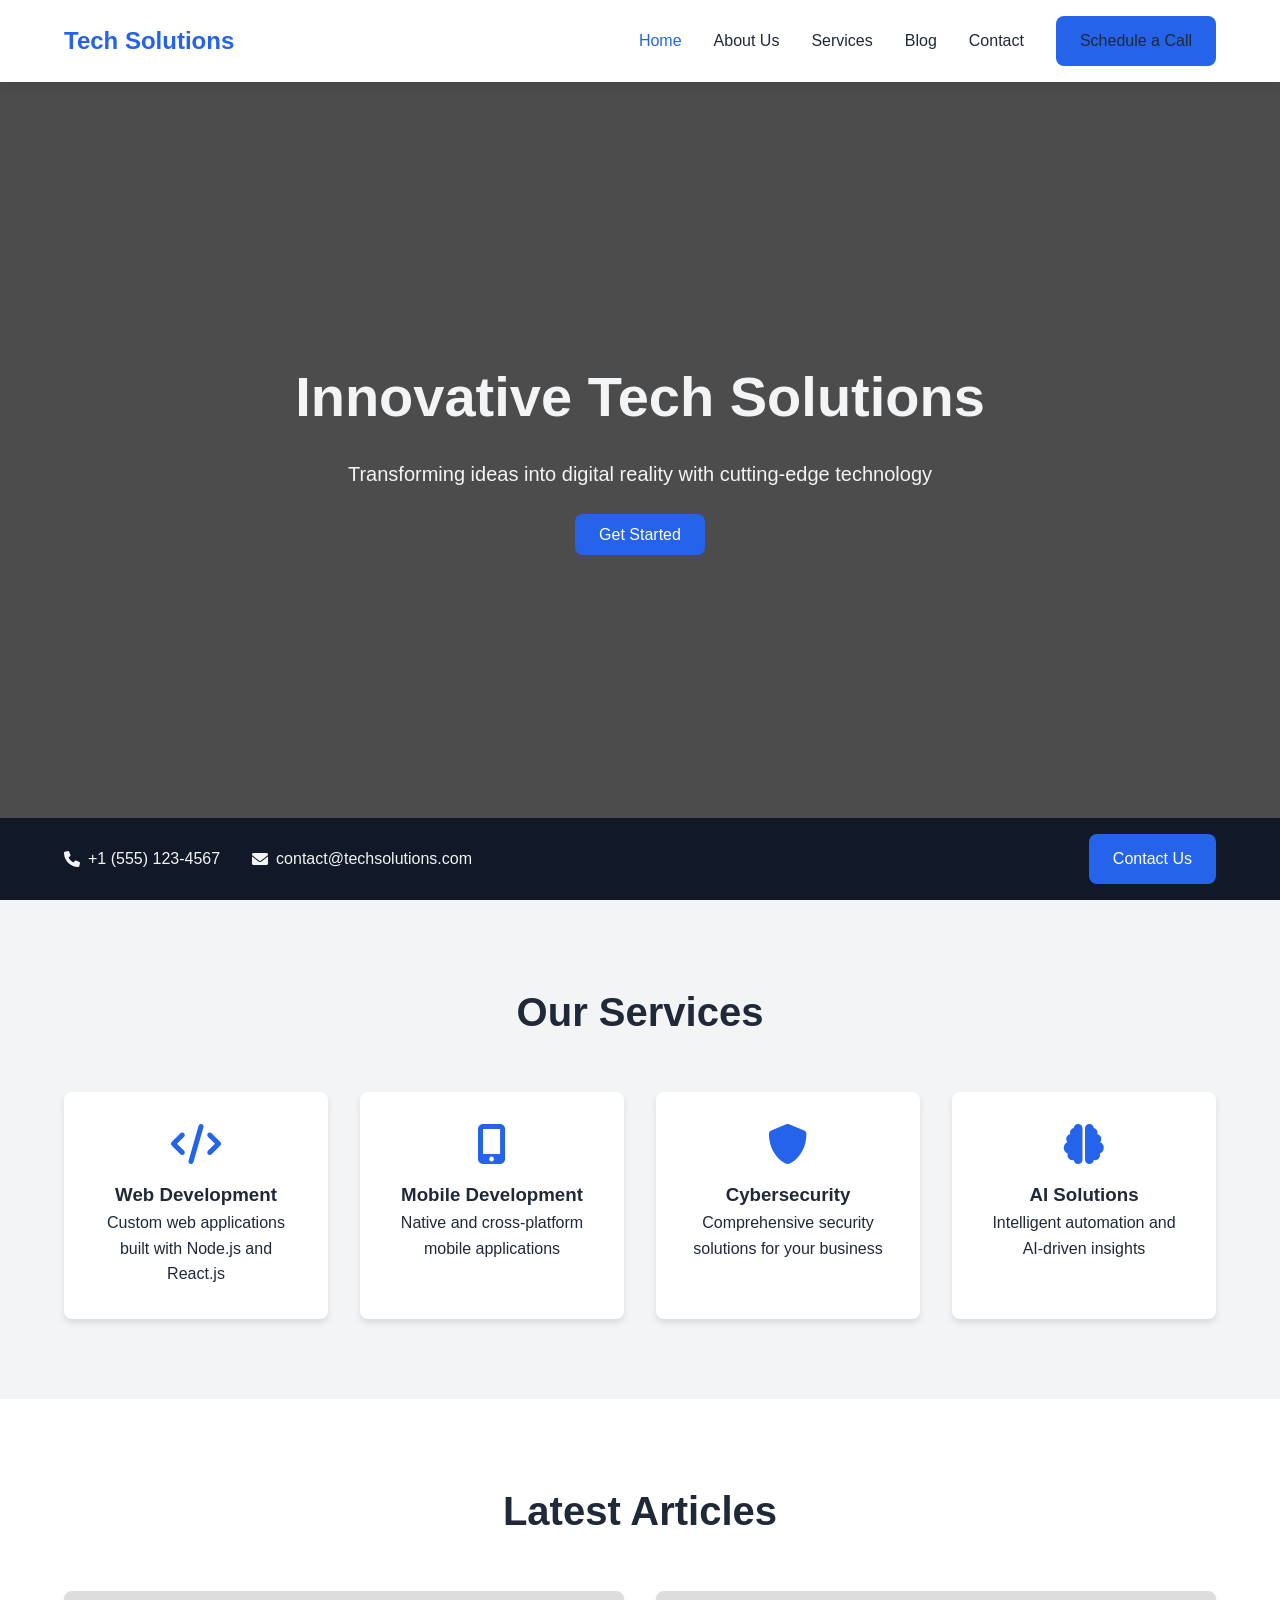
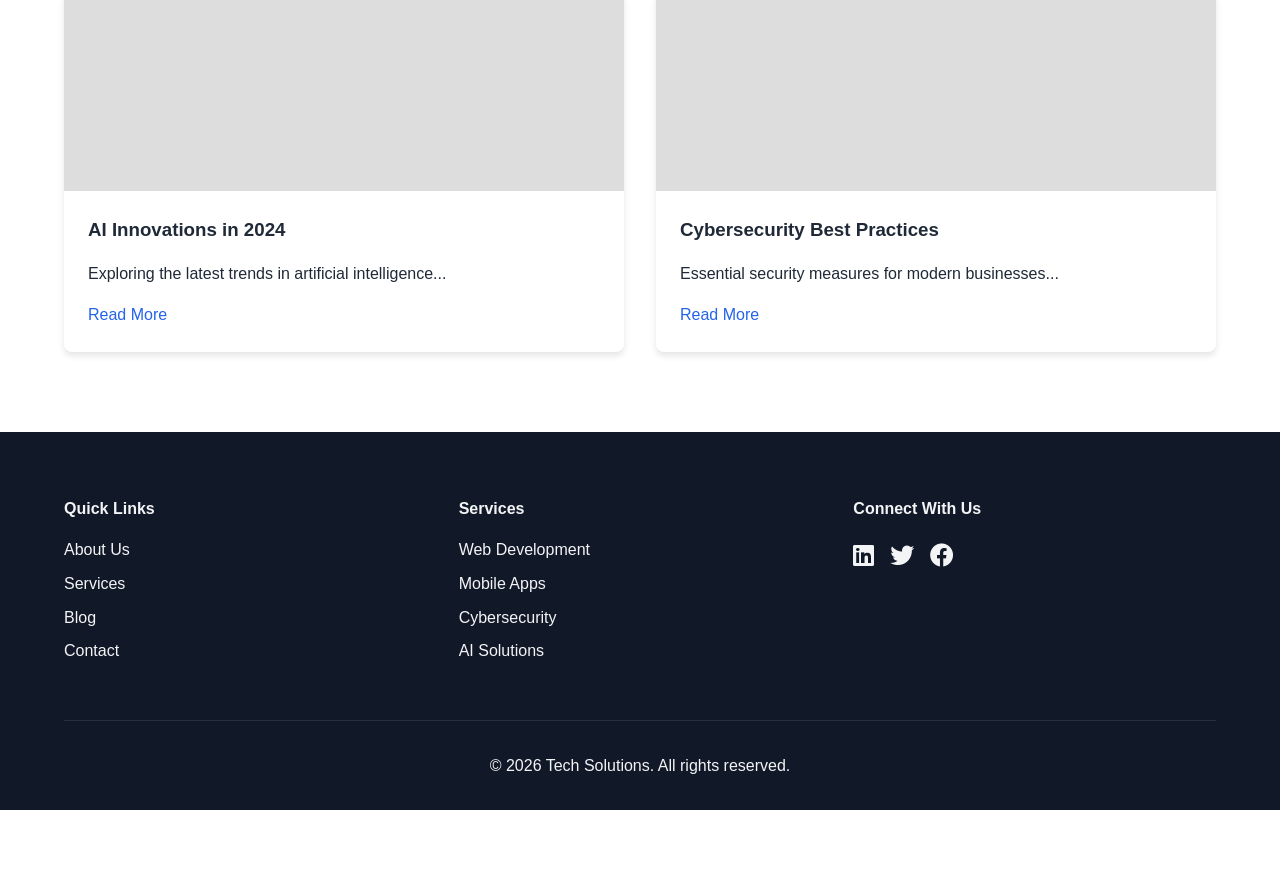
==== index.html @ 52a12659 "Web Page V1" ====
<!DOCTYPE html>
<html lang="en">
<head>
    <meta charset="UTF-8">
    <meta name="viewport" content="width=device-width, initial-scale=1.0">
    <title>Tech Solutions - Home</title>
    <link rel="stylesheet" href="styles.css">
    <link rel="stylesheet" href="https://cdnjs.cloudflare.com/ajax/libs/font-awesome/6.0.0/css/all.min.css">
</head>
<body>
    <!-- Navigation -->
    <nav class="navbar">
        <div class="logo">
            <a href="index.html">Tech Solutions</a>
        </div>
        <div class="nav-links">
            <a href="index.html" class="active">Home</a>
            <a href="about.html">About Us</a>
            <a href="#services">Services</a>
            <a href="#blog">Blog</a>
            <a href="contact.html">Contact</a>
            <a href="schedule.html" class="cta-button">Schedule a Call</a>
        </div>
        <div class="hamburger">
            <span></span>
            <span></span>
            <span></span>
        </div>
    </nav>

    <!-- Hero Section -->
    <section class="hero">
        <div class="hero-content">
            <h1>Innovative Tech Solutions</h1>
            <p>Transforming ideas into digital reality with cutting-edge technology</p>
            <a href="contact.html" class="cta-button">Get Started</a>
        </div>
    </section>

    <!-- Services Section -->
    <section id="services" class="services">
        <h2>Our Services</h2>
        <div class="services-grid">
            <div class="service-card">
                <i class="fas fa-code"></i>
                <h3>Web Development</h3>
                <p>Custom web applications built with Node.js and React.js</p>
            </div>
            <div class="service-card">
                <i class="fas fa-mobile-alt"></i>
                <h3>Mobile Development</h3>
                <p>Native and cross-platform mobile applications</p>
            </div>
            <div class="service-card">
                <i class="fas fa-shield-alt"></i>
                <h3>Cybersecurity</h3>
                <p>Comprehensive security solutions for your business</p>
            </div>
            <div class="service-card">
                <i class="fas fa-brain"></i>
                <h3>AI Solutions</h3>
                <p>Intelligent automation and AI-driven insights</p>
            </div>
        </div>
    </section>

    <!-- Blog Section -->
    <section id="blog" class="blog">
        <h2>Latest Articles</h2>
        <div class="blog-grid">
            <article class="blog-card">
                <div class="blog-image"></div>
                <div class="blog-content">
                    <h3>AI Innovations in 2024</h3>
                    <p>Exploring the latest trends in artificial intelligence...</p>
                    <a href="#" class="read-more">Read More</a>
                </div>
            </article>
            <article class="blog-card">
                <div class="blog-image"></div>
                <div class="blog-content">
                    <h3>Cybersecurity Best Practices</h3>
                    <p>Essential security measures for modern businesses...</p>
                    <a href="#" class="read-more">Read More</a>
                </div>
            </article>
        </div>
    </section>

    <!-- Contact Bar -->
    <div class="contact-bar">
        <div class="contact-info">
            <span><i class="fas fa-phone"></i> +1 (555) 123-4567</span>
            <span><i class="fas fa-envelope"></i> contact@techsolutions.com</span>
        </div>
        <a href="contact.html" class="cta-button">Contact Us</a>
    </div>

    <!-- Footer -->
    <footer>
        <div class="footer-content">
            <div class="footer-section">
                <h4>Quick Links</h4>
                <a href="about.html">About Us</a>
                <a href="#services">Services</a>
                <a href="#blog">Blog</a>
                <a href="contact.html">Contact</a>
            </div>
            <div class="footer-section">
                <h4>Services</h4>
                <a href="#">Web Development</a>
                <a href="#">Mobile Apps</a>
                <a href="#">Cybersecurity</a>
                <a href="#">AI Solutions</a>
            </div>
            <div class="footer-section">
                <h4>Connect With Us</h4>
                <div class="social-links">
                    <a href="#"><i class="fab fa-linkedin"></i></a>
                    <a href="#"><i class="fab fa-twitter"></i></a>
                    <a href="#"><i class="fab fa-facebook"></i></a>
                </div>
            </div>
        </div>
        <div class="footer-bottom">
            <p>&copy; 2024 Tech Solutions. All rights reserved.</p>
        </div>
    </footer>

    <script src="script.js"></script>
</body>
</html>
---- styles.css ----
/* Reset and Base Styles */
* {
    margin: 0;
    padding: 0;
    box-sizing: border-box;
}

:root {
    --primary-color: #2563eb;
    --secondary-color: #1e40af;
    --text-color: #1f2937;
    --light-text: #f3f4f6;
    --background: #ffffff;
    --dark-background: #111827;
    --accent-color: #3b82f6;
    --border-radius: 8px;
    --transition: all 0.3s ease;
}

body {
    font-family: 'Inter', -apple-system, BlinkMacSystemFont, 'Segoe UI', Roboto, Oxygen, Ubuntu, Cantarell, sans-serif;
    line-height: 1.6;
    color: var(--text-color);
    background-color: var(--background);
}

/* Navigation */
.navbar {
    position: fixed;
    top: 0;
    left: 0;
    right: 0;
    display: flex;
    justify-content: space-between;
    align-items: center;
    padding: 1rem 5%;
    background-color: var(--background);
    box-shadow: 0 2px 10px rgba(0, 0, 0, 0.1);
    z-index: 1000;
}

.logo a {
    font-size: 1.5rem;
    font-weight: 700;
    color: var(--primary-color);
    text-decoration: none;
}

.nav-links {
    display: flex;
    gap: 2rem;
    align-items: center;
}

.nav-links a {
    text-decoration: none;
    color: var(--text-color);
    font-weight: 500;
    transition: var(--transition);
}

.nav-links a:hover {
    color: var(--primary-color);
}

.nav-links a.active {
    color: var(--primary-color);
}

.cta-button {
    background-color: var(--primary-color);
    color: white;
    padding: 0.75rem 1.5rem;
    border-radius: var(--border-radius);
    text-decoration: none;
    transition: var(--transition);
}

.cta-button:hover {
    background-color: var(--secondary-color);
    transform: translateY(-2px);
}

.hamburger {
    display: none;
    flex-direction: column;
    gap: 6px;
    cursor: pointer;
}

.hamburger span {
    width: 30px;
    height: 3px;
    background-color: var(--text-color);
    transition: var(--transition);
}

/* Hero Section */
.hero {
    height: 100vh;
    display: flex;
    align-items: center;
    justify-content: center;
    text-align: center;
    background: linear-gradient(rgba(0, 0, 0, 0.7), rgba(0, 0, 0, 0.7)),
                url('https://images.unsplash.com/photo-1451187580459-43490279c0fa?ixlib=rb-1.2.1&auto=format&fit=crop&w=1950&q=80');
    background-size: cover;
    background-position: center;
    color: var(--light-text);
    padding: 0 1rem;
}

.hero-content {
    max-width: 800px;
}

.hero h1 {
    font-size: 3.5rem;
    margin-bottom: 1rem;
}

.hero p {
    font-size: 1.25rem;
    margin-bottom: 2rem;
}

/* Services Section */
.services {
    padding: 5rem 5%;
    background-color: var(--light-text);
}

.services h2 {
    text-align: center;
    margin-bottom: 3rem;
    font-size: 2.5rem;
}

.services-grid {
    display: grid;
    grid-template-columns: repeat(auto-fit, minmax(250px, 1fr));
    gap: 2rem;
    max-width: 1200px;
    margin: 0 auto;
}

.service-card {
    background: white;
    padding: 2rem;
    border-radius: var(--border-radius);
    text-align: center;
    transition: var(--transition);
    box-shadow: 0 4px 6px rgba(0, 0, 0, 0.1);
}

.service-card:hover {
    transform: translateY(-10px);
    box-shadow: 0 10px 20px rgba(0, 0, 0, 0.1);
}

.service-card i {
    font-size: 2.5rem;
    color: var(--primary-color);
    margin-bottom: 1rem;
}

/* Blog Section */
.blog {
    padding: 5rem 5%;
}

.blog h2 {
    text-align: center;
    margin-bottom: 3rem;
    font-size: 2.5rem;
}

.blog-grid {
    display: grid;
    grid-template-columns: repeat(auto-fit, minmax(300px, 1fr));
    gap: 2rem;
    max-width: 1200px;
    margin: 0 auto;
}

.blog-card {
    background: white;
    border-radius: var(--border-radius);
    overflow: hidden;
    box-shadow: 0 4px 6px rgba(0, 0, 0, 0.1);
    transition: var(--transition);
}

.blog-card:hover {
    transform: translateY(-5px);
    box-shadow: 0 10px 20px rgba(0, 0, 0, 0.1);
}

.blog-image {
    height: 200px;
    background: #ddd;
    background-size: cover;
    background-position: center;
}

.blog-content {
    padding: 1.5rem;
}

.blog-content h3 {
    margin-bottom: 1rem;
}

.read-more {
    display: inline-block;
    margin-top: 1rem;
    color: var(--primary-color);
    text-decoration: none;
    font-weight: 500;
}

/* Contact Bar */
.contact-bar {
    position: fixed;
    bottom: 0;
    left: 0;
    right: 0;
    background: var(--dark-background);
    color: var(--light-text);
    padding: 1rem 5%;
    display: flex;
    justify-content: space-between;
    align-items: center;
    z-index: 1000;
}

.contact-info {
    display: flex;
    gap: 2rem;
}

.contact-info span {
    display: flex;
    align-items: center;
    gap: 0.5rem;
}

/* Footer */
footer {
    background: var(--dark-background);
    color: var(--light-text);
    padding: 4rem 5% 2rem;
    margin-bottom: 60px;
}

.footer-content {
    display: grid;
    grid-template-columns: repeat(auto-fit, minmax(200px, 1fr));
    gap: 2rem;
    max-width: 1200px;
    margin: 0 auto;
}

.footer-section h4 {
    margin-bottom: 1rem;
}

.footer-section a {
    display: block;
    color: var(--light-text);
    text-decoration: none;
    margin-bottom: 0.5rem;
    transition: var(--transition);
}

.footer-section a:hover {
    color: var(--accent-color);
}

.social-links {
    display: flex;
    gap: 1rem;
}

.social-links a {
    font-size: 1.5rem;
}

.footer-bottom {
    text-align: center;
    margin-top: 3rem;
    padding-top: 2rem;
    border-top: 1px solid rgba(255, 255, 255, 0.1);
}

/* Responsive Design */
@media (max-width: 768px) {
    .nav-links {
        display: none;
    }

    .hamburger {
        display: flex;
    }

    .hero h1 {
        font-size: 2.5rem;
    }

    .contact-bar {
        flex-direction: column;
        gap: 1rem;
        text-align: center;
    }

    .contact-info {
        flex-direction: column;
        gap: 0.5rem;
    }
}

/* Animations */
@keyframes fadeIn {
    from {
        opacity: 0;
        transform: translateY(20px);
    }
    to {
        opacity: 1;
        transform: translateY(0);
    }
}

.service-card, .blog-card {
    animation: fadeIn 0.5s ease-out forwards;
}
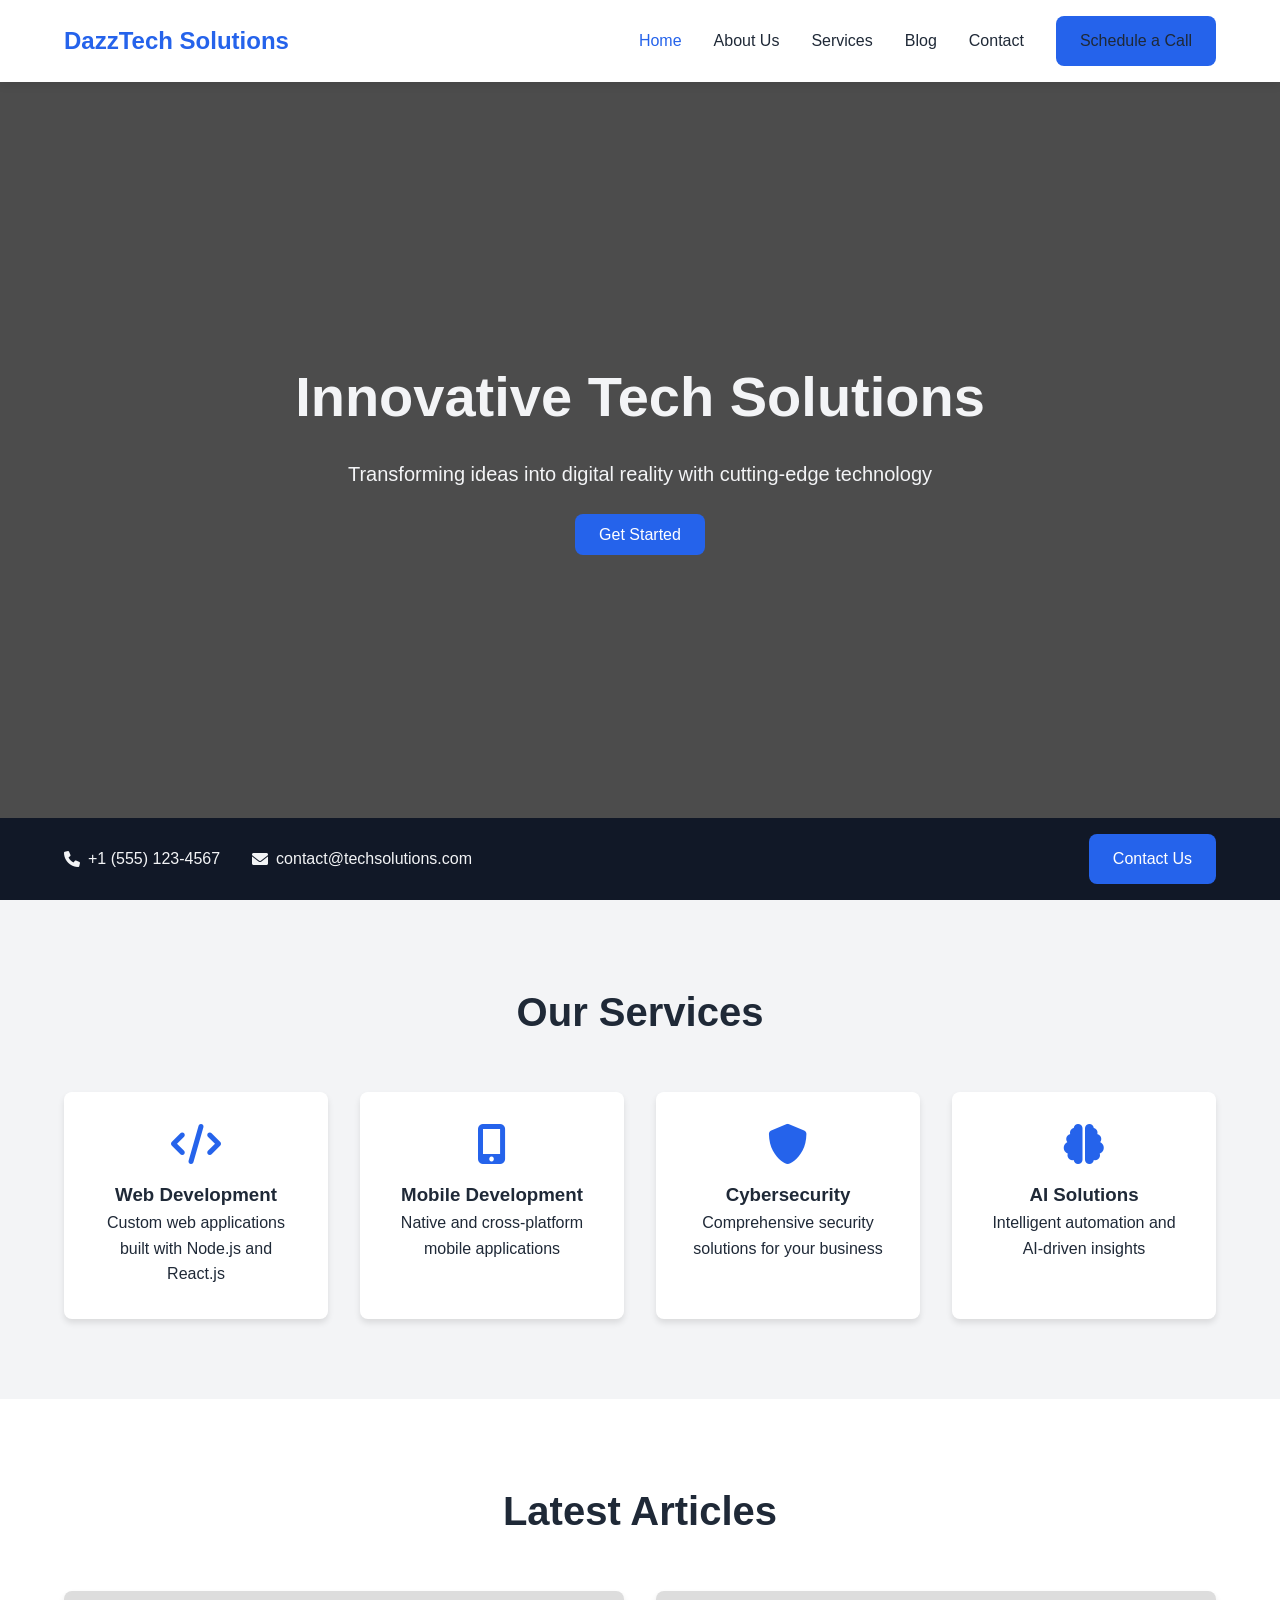
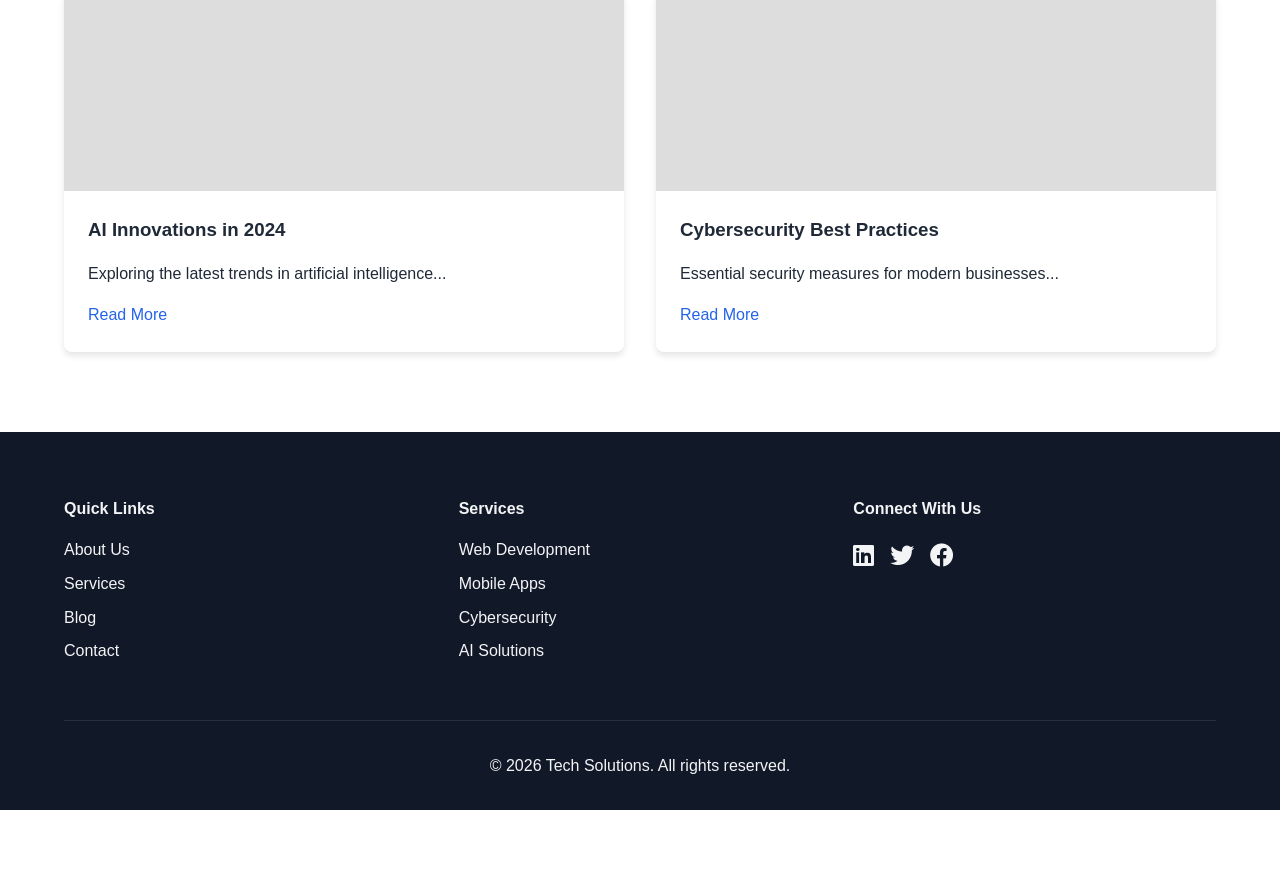
==== commit c772626a: "Update index.html" ====
--- a/index.html
+++ b/index.html
@@ -3,7 +3,7 @@
 <head>
     <meta charset="UTF-8">
     <meta name="viewport" content="width=device-width, initial-scale=1.0">
-    <title>Tech Solutions - Home</title>
+    <title>DazzTech Solutions - Home</title>
     <link rel="stylesheet" href="styles.css">
     <link rel="stylesheet" href="https://cdnjs.cloudflare.com/ajax/libs/font-awesome/6.0.0/css/all.min.css">
 </head>
@@ -11,7 +11,7 @@
     <!-- Navigation -->
     <nav class="navbar">
         <div class="logo">
-            <a href="index.html">Tech Solutions</a>
+            <a href="index.html">DazzTech Solutions</a>
         </div>
         <div class="nav-links">
             <a href="index.html" class="active">Home</a>
@@ -129,4 +129,4 @@
 
     <script src="script.js"></script>
 </body>
-</html> +</html> 
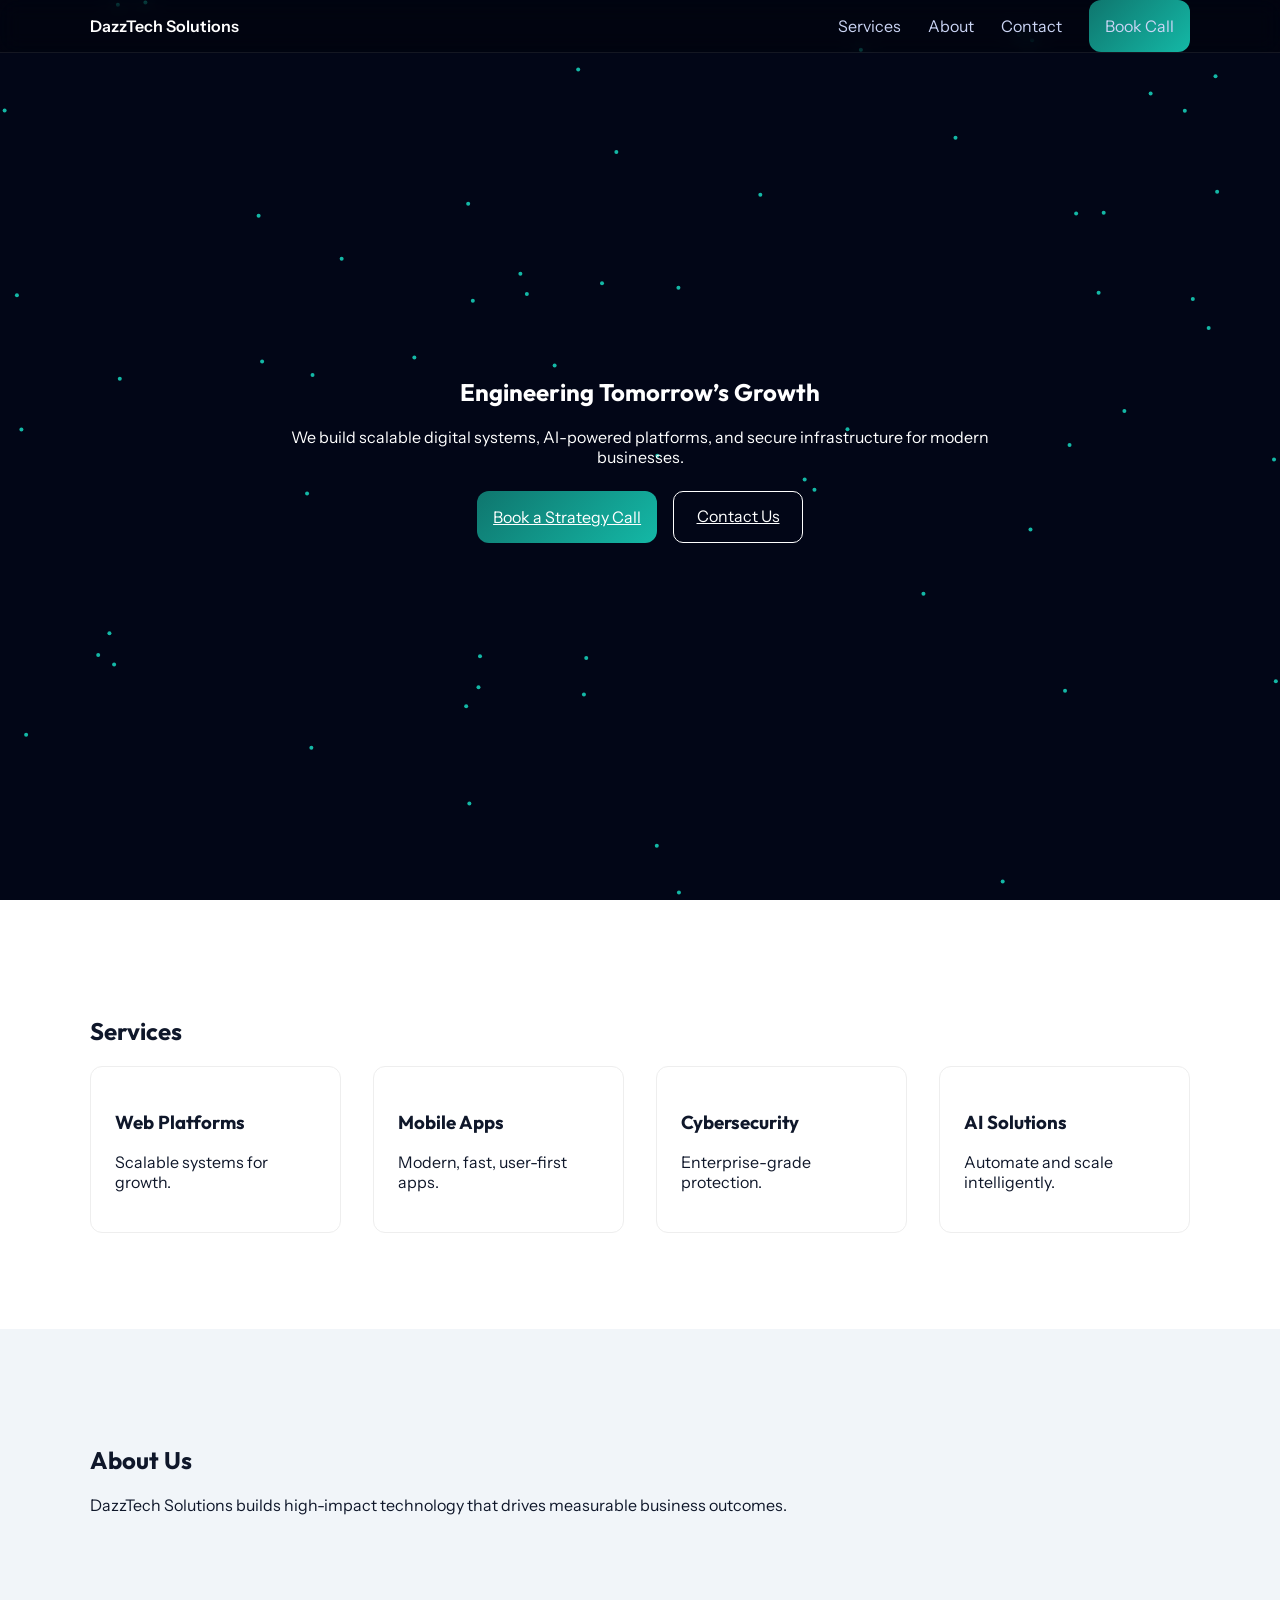
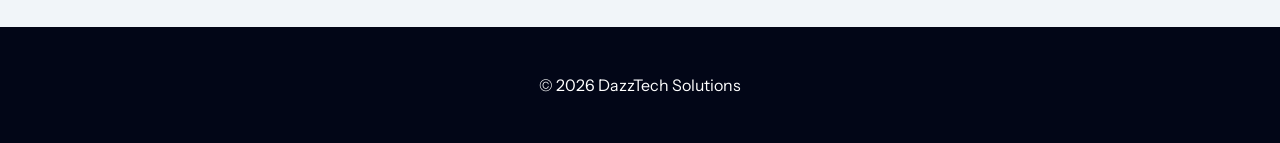
==== commit 0b1924ed: "Add files via upload" ====
--- a/index.html
+++ b/index.html
@@ -1,132 +1,64 @@
-<!DOCTYPE html>
-<html lang="en">
-<head>
-    <meta charset="UTF-8">
-    <meta name="viewport" content="width=device-width, initial-scale=1.0">
-    <title>DazzTech Solutions - Home</title>
-    <link rel="stylesheet" href="styles.css">
-    <link rel="stylesheet" href="https://cdnjs.cloudflare.com/ajax/libs/font-awesome/6.0.0/css/all.min.css">
-</head>
-<body>
-    <!-- Navigation -->
-    <nav class="navbar">
-        <div class="logo">
-            <a href="index.html">DazzTech Solutions</a>
-        </div>
-        <div class="nav-links">
-            <a href="index.html" class="active">Home</a>
-            <a href="about.html">About Us</a>
-            <a href="#services">Services</a>
-            <a href="#blog">Blog</a>
-            <a href="contact.html">Contact</a>
-            <a href="schedule.html" class="cta-button">Schedule a Call</a>
-        </div>
-        <div class="hamburger">
-            <span></span>
-            <span></span>
-            <span></span>
-        </div>
-    </nav>
-
-    <!-- Hero Section -->
-    <section class="hero">
-        <div class="hero-content">
-            <h1>Innovative Tech Solutions</h1>
-            <p>Transforming ideas into digital reality with cutting-edge technology</p>
-            <a href="contact.html" class="cta-button">Get Started</a>
-        </div>
-    </section>
-
-    <!-- Services Section -->
-    <section id="services" class="services">
-        <h2>Our Services</h2>
-        <div class="services-grid">
-            <div class="service-card">
-                <i class="fas fa-code"></i>
-                <h3>Web Development</h3>
-                <p>Custom web applications built with Node.js and React.js</p>
-            </div>
-            <div class="service-card">
-                <i class="fas fa-mobile-alt"></i>
-                <h3>Mobile Development</h3>
-                <p>Native and cross-platform mobile applications</p>
-            </div>
-            <div class="service-card">
-                <i class="fas fa-shield-alt"></i>
-                <h3>Cybersecurity</h3>
-                <p>Comprehensive security solutions for your business</p>
-            </div>
-            <div class="service-card">
-                <i class="fas fa-brain"></i>
-                <h3>AI Solutions</h3>
-                <p>Intelligent automation and AI-driven insights</p>
-            </div>
-        </div>
-    </section>
-
-    <!-- Blog Section -->
-    <section id="blog" class="blog">
-        <h2>Latest Articles</h2>
-        <div class="blog-grid">
-            <article class="blog-card">
-                <div class="blog-image"></div>
-                <div class="blog-content">
-                    <h3>AI Innovations in 2024</h3>
-                    <p>Exploring the latest trends in artificial intelligence...</p>
-                    <a href="#" class="read-more">Read More</a>
-                </div>
-            </article>
-            <article class="blog-card">
-                <div class="blog-image"></div>
-                <div class="blog-content">
-                    <h3>Cybersecurity Best Practices</h3>
-                    <p>Essential security measures for modern businesses...</p>
-                    <a href="#" class="read-more">Read More</a>
-                </div>
-            </article>
-        </div>
-    </section>
-
-    <!-- Contact Bar -->
-    <div class="contact-bar">
-        <div class="contact-info">
-            <span><i class="fas fa-phone"></i> +1 (555) 123-4567</span>
-            <span><i class="fas fa-envelope"></i> contact@techsolutions.com</span>
-        </div>
-        <a href="contact.html" class="cta-button">Contact Us</a>
-    </div>
-
-    <!-- Footer -->
-    <footer>
-        <div class="footer-content">
-            <div class="footer-section">
-                <h4>Quick Links</h4>
-                <a href="about.html">About Us</a>
-                <a href="#services">Services</a>
-                <a href="#blog">Blog</a>
-                <a href="contact.html">Contact</a>
-            </div>
-            <div class="footer-section">
-                <h4>Services</h4>
-                <a href="#">Web Development</a>
-                <a href="#">Mobile Apps</a>
-                <a href="#">Cybersecurity</a>
-                <a href="#">AI Solutions</a>
-            </div>
-            <div class="footer-section">
-                <h4>Connect With Us</h4>
-                <div class="social-links">
-                    <a href="#"><i class="fab fa-linkedin"></i></a>
-                    <a href="#"><i class="fab fa-twitter"></i></a>
-                    <a href="#"><i class="fab fa-facebook"></i></a>
-                </div>
-            </div>
-        </div>
-        <div class="footer-bottom">
-            <p>&copy; 2024 Tech Solutions. All rights reserved.</p>
-        </div>
-    </footer>
-
-    <script src="script.js"></script>
-</body>
-</html> 
+<!DOCTYPE html>
+<html lang="en">
+<head>
+<meta charset="UTF-8">
+<meta name="viewport" content="width=device-width, initial-scale=1.0">
+<meta name="description" content="DazzTech Solutions builds scalable web platforms, AI systems, and secure infrastructure.">
+<title>DazzTech Solutions</title>
+<link href="https://fonts.googleapis.com/css2?family=Outfit:wght@400;600;700&family=Instrument+Sans:wght@400;500&display=swap" rel="stylesheet">
+<link rel="stylesheet" href="styles.css">
+</head>
+<body>
+
+<nav class="navbar">
+  <div class="container nav-inner">
+    <div class="logo">DazzTech Solutions</div>
+    <div class="nav-links">
+      <a href="#services">Services</a>
+      <a href="#about">About</a>
+      <a href="contact.html">Contact</a>
+      <a href="schedule.html" class="cta-button">Book Call</a>
+    </div>
+  </div>
+</nav>
+
+<section class="hero">
+  <canvas id="heroCanvas"></canvas>
+  <div class="container hero-content">
+    <h1>Engineering Tomorrow’s Growth</h1>
+    <p>We build scalable digital systems, AI-powered platforms, and secure infrastructure for modern businesses.</p>
+    <div class="hero-buttons">
+      <a href="schedule.html" class="cta-button">Book a Strategy Call</a>
+      <a href="contact.html" class="secondary-button">Contact Us</a>
+    </div>
+  </div>
+</section>
+
+<section id="services" class="section">
+  <div class="container">
+    <h2>Services</h2>
+    <div class="grid">
+      <div class="card hover"><h3>Web Platforms</h3><p>Scalable systems for growth.</p></div>
+      <div class="card hover"><h3>Mobile Apps</h3><p>Modern, fast, user-first apps.</p></div>
+      <div class="card hover"><h3>Cybersecurity</h3><p>Enterprise-grade protection.</p></div>
+      <div class="card hover"><h3>AI Solutions</h3><p>Automate and scale intelligently.</p></div>
+    </div>
+  </div>
+</section>
+
+<section id="about" class="section alt">
+  <div class="container">
+    <h2>About Us</h2>
+    <p>DazzTech Solutions builds high-impact technology that drives measurable business outcomes.</p>
+  </div>
+</section>
+
+<footer>
+  <div class="container">
+    <p>© 2026 DazzTech Solutions</p>
+  </div>
+</footer>
+
+<script src="script.js"></script>
+</body>
+</html>
--- a/styles.css
+++ b/styles.css
@@ -1,336 +1,342 @@
-/* Reset and Base Styles */
-* {
-    margin: 0;
-    padding: 0;
-    box-sizing: border-box;
-}
-
-:root {
-    --primary-color: #2563eb;
-    --secondary-color: #1e40af;
-    --text-color: #1f2937;
-    --light-text: #f3f4f6;
-    --background: #ffffff;
-    --dark-background: #111827;
-    --accent-color: #3b82f6;
-    --border-radius: 8px;
-    --transition: all 0.3s ease;
-}
-
-body {
-    font-family: 'Inter', -apple-system, BlinkMacSystemFont, 'Segoe UI', Roboto, Oxygen, Ubuntu, Cantarell, sans-serif;
-    line-height: 1.6;
-    color: var(--text-color);
-    background-color: var(--background);
-}
-
-/* Navigation */
-.navbar {
-    position: fixed;
-    top: 0;
-    left: 0;
-    right: 0;
-    display: flex;
-    justify-content: space-between;
-    align-items: center;
-    padding: 1rem 5%;
-    background-color: var(--background);
-    box-shadow: 0 2px 10px rgba(0, 0, 0, 0.1);
-    z-index: 1000;
-}
-
-.logo a {
-    font-size: 1.5rem;
-    font-weight: 700;
-    color: var(--primary-color);
-    text-decoration: none;
-}
-
-.nav-links {
-    display: flex;
-    gap: 2rem;
-    align-items: center;
-}
-
-.nav-links a {
-    text-decoration: none;
-    color: var(--text-color);
-    font-weight: 500;
-    transition: var(--transition);
-}
-
-.nav-links a:hover {
-    color: var(--primary-color);
-}
-
-.nav-links a.active {
-    color: var(--primary-color);
-}
-
-.cta-button {
-    background-color: var(--primary-color);
-    color: white;
-    padding: 0.75rem 1.5rem;
-    border-radius: var(--border-radius);
-    text-decoration: none;
-    transition: var(--transition);
-}
-
-.cta-button:hover {
-    background-color: var(--secondary-color);
-    transform: translateY(-2px);
-}
-
-.hamburger {
-    display: none;
-    flex-direction: column;
-    gap: 6px;
-    cursor: pointer;
-}
-
-.hamburger span {
-    width: 30px;
-    height: 3px;
-    background-color: var(--text-color);
-    transition: var(--transition);
-}
-
-/* Hero Section */
-.hero {
-    height: 100vh;
-    display: flex;
-    align-items: center;
-    justify-content: center;
-    text-align: center;
-    background: linear-gradient(rgba(0, 0, 0, 0.7), rgba(0, 0, 0, 0.7)),
-                url('https://images.unsplash.com/photo-1451187580459-43490279c0fa?ixlib=rb-1.2.1&auto=format&fit=crop&w=1950&q=80');
-    background-size: cover;
-    background-position: center;
-    color: var(--light-text);
-    padding: 0 1rem;
-}
-
-.hero-content {
-    max-width: 800px;
-}
-
-.hero h1 {
-    font-size: 3.5rem;
-    margin-bottom: 1rem;
-}
-
-.hero p {
-    font-size: 1.25rem;
-    margin-bottom: 2rem;
-}
-
-/* Services Section */
-.services {
-    padding: 5rem 5%;
-    background-color: var(--light-text);
-}
-
-.services h2 {
-    text-align: center;
-    margin-bottom: 3rem;
-    font-size: 2.5rem;
-}
-
-.services-grid {
-    display: grid;
-    grid-template-columns: repeat(auto-fit, minmax(250px, 1fr));
-    gap: 2rem;
-    max-width: 1200px;
-    margin: 0 auto;
-}
-
-.service-card {
-    background: white;
-    padding: 2rem;
-    border-radius: var(--border-radius);
-    text-align: center;
-    transition: var(--transition);
-    box-shadow: 0 4px 6px rgba(0, 0, 0, 0.1);
-}
-
-.service-card:hover {
-    transform: translateY(-10px);
-    box-shadow: 0 10px 20px rgba(0, 0, 0, 0.1);
-}
-
-.service-card i {
-    font-size: 2.5rem;
-    color: var(--primary-color);
-    margin-bottom: 1rem;
-}
-
-/* Blog Section */
-.blog {
-    padding: 5rem 5%;
-}
-
-.blog h2 {
-    text-align: center;
-    margin-bottom: 3rem;
-    font-size: 2.5rem;
-}
-
-.blog-grid {
-    display: grid;
-    grid-template-columns: repeat(auto-fit, minmax(300px, 1fr));
-    gap: 2rem;
-    max-width: 1200px;
-    margin: 0 auto;
-}
-
-.blog-card {
-    background: white;
-    border-radius: var(--border-radius);
-    overflow: hidden;
-    box-shadow: 0 4px 6px rgba(0, 0, 0, 0.1);
-    transition: var(--transition);
-}
-
-.blog-card:hover {
-    transform: translateY(-5px);
-    box-shadow: 0 10px 20px rgba(0, 0, 0, 0.1);
-}
-
-.blog-image {
-    height: 200px;
-    background: #ddd;
-    background-size: cover;
-    background-position: center;
-}
-
-.blog-content {
-    padding: 1.5rem;
-}
-
-.blog-content h3 {
-    margin-bottom: 1rem;
-}
-
-.read-more {
-    display: inline-block;
-    margin-top: 1rem;
-    color: var(--primary-color);
-    text-decoration: none;
-    font-weight: 500;
-}
-
-/* Contact Bar */
-.contact-bar {
-    position: fixed;
-    bottom: 0;
-    left: 0;
-    right: 0;
-    background: var(--dark-background);
-    color: var(--light-text);
-    padding: 1rem 5%;
-    display: flex;
-    justify-content: space-between;
-    align-items: center;
-    z-index: 1000;
-}
-
-.contact-info {
-    display: flex;
-    gap: 2rem;
-}
-
-.contact-info span {
-    display: flex;
-    align-items: center;
-    gap: 0.5rem;
-}
-
-/* Footer */
-footer {
-    background: var(--dark-background);
-    color: var(--light-text);
-    padding: 4rem 5% 2rem;
-    margin-bottom: 60px;
-}
-
-.footer-content {
-    display: grid;
-    grid-template-columns: repeat(auto-fit, minmax(200px, 1fr));
-    gap: 2rem;
-    max-width: 1200px;
-    margin: 0 auto;
-}
-
-.footer-section h4 {
-    margin-bottom: 1rem;
-}
-
-.footer-section a {
-    display: block;
-    color: var(--light-text);
-    text-decoration: none;
-    margin-bottom: 0.5rem;
-    transition: var(--transition);
-}
-
-.footer-section a:hover {
-    color: var(--accent-color);
-}
-
-.social-links {
-    display: flex;
-    gap: 1rem;
-}
-
-.social-links a {
-    font-size: 1.5rem;
-}
-
-.footer-bottom {
-    text-align: center;
-    margin-top: 3rem;
-    padding-top: 2rem;
-    border-top: 1px solid rgba(255, 255, 255, 0.1);
-}
-
-/* Responsive Design */
-@media (max-width: 768px) {
-    .nav-links {
-        display: none;
-    }
-
-    .hamburger {
-        display: flex;
-    }
-
-    .hero h1 {
-        font-size: 2.5rem;
-    }
-
-    .contact-bar {
-        flex-direction: column;
-        gap: 1rem;
-        text-align: center;
-    }
-
-    .contact-info {
-        flex-direction: column;
-        gap: 0.5rem;
-    }
-}
-
-/* Animations */
-@keyframes fadeIn {
-    from {
-        opacity: 0;
-        transform: translateY(20px);
-    }
-    to {
-        opacity: 1;
-        transform: translateY(0);
-    }
-}
-
-.service-card, .blog-card {
-    animation: fadeIn 0.5s ease-out forwards;
-} +:root {
+  --primary:#0f766e;
+  --accent:#14b8a6;
+  --text:#0f172a;
+}
+
+body{font-family:'Instrument Sans',sans-serif;margin:0;color:var(--text)}
+h1,h2,h3{font-family:'Outfit',sans-serif}
+
+.container{max-width:1100px;margin:auto;padding:0 1rem}
+.container.wide{max-width:900px}
+
+.navbar{
+  position:fixed;
+  width:100%;
+  background:rgba(255,255,255,0.6);
+  backdrop-filter:blur(14px);
+  padding:1rem 0;
+  z-index:1000;
+  border-bottom:1px solid rgba(0,0,0,0.05);
+}
+
+.nav-inner{display:flex;justify-content:space-between;align-items:center}
+
+.nav-links a{
+  margin-left:1.5rem;
+  text-decoration:none;
+  color:var(--text);
+  transition:0.3s;
+}
+
+.nav-links a:hover{color:var(--primary)}
+
+.hero{
+  position:relative;
+  height:100vh;
+  display:flex;
+  align-items:center;
+  justify-content:center;
+  text-align:center;
+  color:#fff;
+  overflow:hidden;
+  background:#020617;
+}
+
+#heroCanvas{
+  position:absolute;
+  width:100%;
+  height:100%;
+  top:0;
+  left:0;
+}
+
+.hero-content{
+  position:relative;
+  z-index:2;
+  max-width:700px;
+}
+
+.hero-buttons{display:flex;gap:1rem;justify-content:center;margin-top:1.5rem}
+
+.section{padding:6rem 0}
+.section.alt{background:#f1f5f9}
+
+.grid{display:grid;grid-template-columns:repeat(auto-fit,minmax(200px,1fr));gap:2rem}
+
+.card{padding:1.5rem;border:1px solid #eee;border-radius:12px}
+
+.cta-button{
+  background:linear-gradient(135deg,var(--primary),var(--accent));
+  color:#fff;
+  padding:0.9rem 1.4rem;
+  border-radius:10px;
+}
+
+.secondary-button{
+  border:1px solid #fff;
+  color:#fff;
+  padding:0.9rem 1.4rem;
+  border-radius:10px;
+}
+
+footer{text-align:center;padding:2rem;background:#020617;color:#fff}
+
+
+/* NAVBAR FIX (HIGH VISIBILITY) */
+.navbar{
+  position:fixed;
+  width:100%;
+  background:rgba(2,6,23,0.85);
+  backdrop-filter:blur(12px);
+  padding:1rem 0;
+  z-index:1000;
+  border-bottom:1px solid rgba(255,255,255,0.08);
+}
+
+.nav-inner{
+  display:flex;
+  justify-content:space-between;
+  align-items:center;
+  max-width:1100px;
+  margin:auto;
+}
+
+.logo{
+  color:#fff;
+  font-weight:600;
+}
+
+.nav-links a{
+  margin-left:1.5rem;
+  text-decoration:none;
+  color:#cbd5f5;
+  transition:0.3s;
+}
+
+.nav-links a:hover{
+  color:#14b8a6;
+}
+
+.nav-back{
+  color:#14b8a6;
+  text-decoration:none;
+}
+
+/* FORM SECTION */
+.form-section{
+  height:100vh;
+  display:flex;
+  align-items:center;
+  justify-content:center;
+  position:relative;
+}
+
+/* PARTICLE CANVAS */
+.form-section canvas{
+  position:absolute;
+  top:0;
+  left:0;
+  width:100%;
+  height:100%;
+  z-index:0;
+}
+
+/* CARD */
+
+/* CARD */
+.form-card{
+  position:relative;
+  z-index:2;
+  width:100%;
+  max-width:650px;
+  background:rgba(255,255,255,0.06);
+  backdrop-filter:blur(20px);
+  border-radius:20px;
+  padding:2.5rem;
+  box-shadow:0 25px 70px rgba(0,0,0,0.6);
+}
+
+h1{font-family:'Outfit';}
+
+/* INPUTS WITH BORDER */
+.contact-form{
+  display:flex;
+  flex-direction:column;
+  gap:1.2rem;
+}
+
+.input-group input,
+.input-group textarea,
+.row input{
+  width:100%;
+  padding:1rem;
+  border-radius:10px;
+  border:1px solid rgba(255,255,255,0.2);
+  background:rgba(255,255,255,0.08);
+  color:#fff;
+  font-size:1rem;
+  transition:0.3s;
+}
+/* FORM SECTION FULLSCREEN */
+.form-section{
+  height:100vh;
+  display:flex;
+  align-items:center;
+  justify-content:center;
+  padding-top:80px;
+}
+
+/* CARD DESIGN */
+.form-card{
+  width:100%;
+  max-width:600px;
+  background:rgba(255,255,255,0.05);
+  backdrop-filter:blur(20px);
+  border-radius:20px;
+  padding:2.5rem;
+  box-shadow:0 20px 60px rgba(0,0,0,0.4);
+  animation:fadeUp 0.8s ease;
+}
+
+/* INPUTS */
+.contact-form{
+  display:flex;
+  flex-direction:column;
+  gap:1.2rem;
+}
+
+.input-group input,
+.input-group textarea,
+.row input{
+  width:100%;
+  padding:1rem;
+  border-radius:10px;
+  border:none;
+  outline:none;
+  background:rgba(255,255,255,0.1);
+  color:#fff;
+  font-size:1rem;
+  transition:0.3s;
+}
+
+.row{
+  display:flex;
+  gap:1rem;
+}
+
+/* INPUT FOCUS GLOW */
+.input-group input:focus,
+.input-group textarea:focus,
+.row input:focus{
+  box-shadow:0 0 15px var(--accent);
+  transform:scale(1.02);
+}
+
+/* BUTTON */
+.cta-button{
+  padding:1rem;
+  border-radius:12px;
+  border:none;
+  background:linear-gradient(135deg,var(--primary),var(--accent));
+  color:#fff;
+  font-size:1rem;
+  cursor:pointer;
+  transition:0.3s;
+}
+
+.cta-button:hover{
+  transform:translateY(-2px);
+}
+
+/* GLOW EFFECT */
+.glow{
+  box-shadow:0 0 20px rgba(20,184,166,0.5);
+}
+
+/* CONTACT INFO */
+.contact-info{
+  margin-top:1.5rem;
+  opacity:0.8;
+}
+
+/* NAV */
+.navbar{
+  position:fixed;
+  width:100%;
+  background:rgba(0,0,0,0.3);
+  backdrop-filter:blur(10px);
+  padding:1rem 0;
+}
+
+.nav-inner{
+  display:flex;
+  justify-content:space-between;
+  max-width:1100px;
+  margin:auto;
+}
+
+.nav-back{
+  color:#14b8a6;
+  text-decoration:none;
+}
+
+.form-card{
+  position:relative;
+  z-index:2;
+  width:100%;
+  max-width:650px;
+  background:rgba(255,255,255,0.06);
+  backdrop-filter:blur(20px);
+  border-radius:20px;
+  padding:2.5rem;
+  box-shadow:0 25px 70px rgba(0,0,0,0.6);
+}
+
+h1{font-family:'Outfit';}
+
+/* INPUTS WITH BORDER */
+.contact-form{
+  display:flex;
+  flex-direction:column;
+  gap:1.2rem;
+}
+
+.input-group input,
+.input-group textarea,
+.row input{
+  width:100%;
+  padding:1rem;
+  border-radius:10px;
+  border:1px solid rgba(255,255,255,0.2);
+  background:rgba(255,255,255,0.08);
+  color:#fff;
+  font-size:1rem;
+  transition:0.3s;
+}
+
+.row{
+  display:flex;
+  gap:1rem;
+}
+
+/* FOCUS GLOW */
+.input-group input:focus,
+.input-group textarea:focus,
+.row input:focus{
+  border:1px solid var(--accent);
+  box-shadow:0 0 12px var(--accent);
+}
+
+/* BUTTON */
+.cta-button{
+  padding:1rem;
+  border-radius:12px;
+}
+
+/* ANIMATION */
+@keyframes fadeUp{
+  from{opacity:0;transform:translateY(30px)}
+  to{opacity:1;transform:translateY(0)}
+}
+
